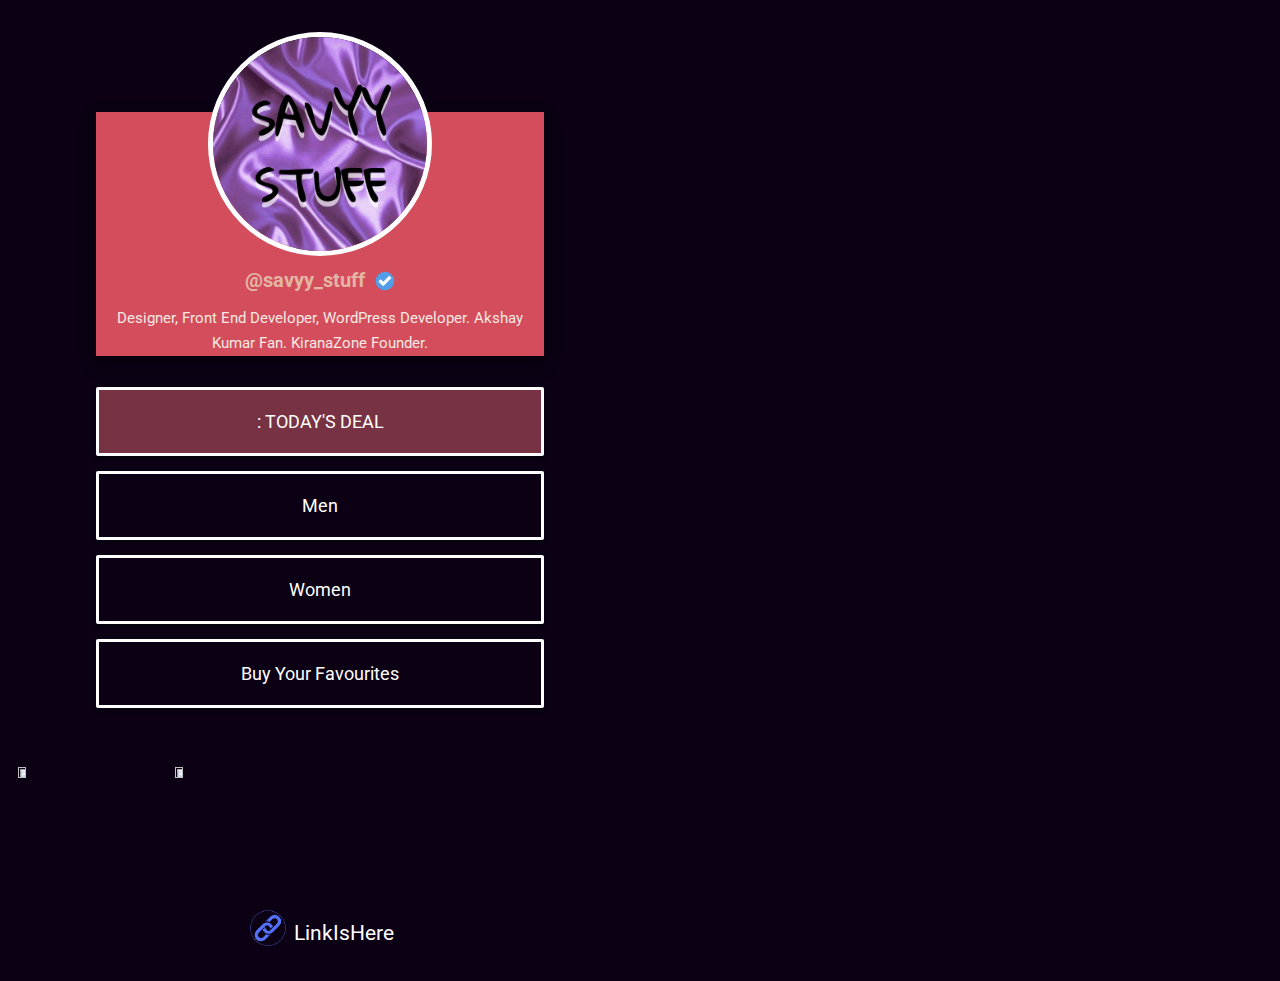
==== @rohan.html @ 6f0d695b "Update @rohan.html" ====
<html>

<head>
    <!--Import Google Icon Font-->
    <link href="https://fonts.googleapis.com/icon?family=Material+Icons" rel="stylesheet">
    <link href='https://fonts.googleapis.com/css?family=Roboto' rel='stylesheet'>
    <link href="css/main.css" rel='stylesheet'>
        <link href="themes/BlackPink.css" rel='stylesheet'>
    <!--Import materialize.css-->
    <link type="text/css" rel="stylesheet" href="vendor/materialize.min.css" media="screen,projection" />
    <link rel="icon" type="image/png" href="logo/logo_rm.png">
    <!--Let browser know website is optimized for mobile-->
    <meta name="viewport" content="width=device-width, initial-scale=1.0" />
</head>

<body>

    <div class="all-content">
    <div class="container">
		
    <div class=" profile-text  profile-card   z-depth-3">
		
	
    <div class="profile"  href="#user">
		
		<img class="profile-image  materialboxed" src="profile/IMG_20200808_134033_805.jpg">
      
</div>
<div class="profile-info">
 <h1 class="user_name">@savyy_stuff</h1><img src='verified.svg' class="verified"> 

 <p class="bio">Designer, Front End Developer, WordPress Developer.  Akshay Kumar Fan.  KiranaZone  Founder.</p>
</div>
 
   
   
</div>
   </div>

    <div class="links container">
        <div class="link card  btn-color-high count_text  wiggle">
            <a href="https://amzn.to/3havdgu">
                <p class="link-text  btn-text ">: TODAY'S DEAL</p>
            </a>
        </div>
        <div class="link card btn-color ">
            <p class="link-text  btn-text">Men</p>
        </div>
        <div class="link card btn-color ">
            <p class="link-text  btn-text">Women </p>
        </div>
        <div class="link card btn-color">
            <p class="link-text  btn-text">Buy Your Favourites</p>
        </div>
      
    </div>

    <div class="social-contain">
       <a href="https://instagram.com/savyy_stuff?igshid=wta0oos6wqh7"> <img class="social-icons" src="https://www.freepnglogos.com/uploads/instagram-logos-png-images-free-download-2.png"/></a>
        <a href="https://t.me/amazonthingss"> <img class="social-icons" src="https://www.freepnglogos.com/uploads/telegram-logo-png-0.png"/></a>
      

    </div>
    
     <div class="social-contain-new">
        <div class="social-icons-new" ></div>
<div class="social-icons-new" ></div>
<div class="social-icons-new" ></div>

    </div>
    
        <footer>
        <div class="footer"> <img class="footer-image" src="logo/logo_rm.png">


            <a href="tejaschaudhari.cf" target="_blank" class="footer-text">LinkIsHere</a>
            </div>
    </footer>

    </div>
    <style>


</style>
    
    <!--JavaScript at end of body for optimized loading-->
    <script src="https://ajax.googleapis.com/ajax/libs/jquery/3.4.0/jquery.min.js"></script>

    <script type="text/javascript" src="vendor/materialize.min.js"></script>
    <script>
        $(document).ready(function () {
            $('.materialboxed').materialbox();
        });

    </script>

</body>

</html>
---- css/main.css ----
.profile-image {

            min-width: 54px;
    min-height: 54px;
    height: auto;
    width: 90px;
    display: inline !important;
    border-radius: 50%;
    width: 100%;
    height: auto;
    border: 5px solid #fff;
    top: -80px;
        }

        .profile {
             height: auto;
    margin-top: 12%;
    width: 50%;
    text-align: center;
    margin: 0 auto;
    left: 0;
    right: 0;

        }

        .user_name {
            font-family: 'Roboto';
           font-size: 20px;
    margin: 0;
    font-weight: bold;
    display: inline-block;
    vertical-align: middle;
    margin: 0 0 15px 0;
        }

        .links {
            text-align: center;

            transition: transform .5s cubic-bezier(.2, 3, .4, 1), -webkit-transform .5s cubic-bezier(.2, 3, .4, 1);
        }

        .link-text {
            font-family: 'Roboto';
            font-size: 1.2rem;

        }

        .link {
            padding: 0px 20px;
          /* border-radius: 800px !important; */  
            border: solid white;
            transition: transform .5s cubic-bezier(.2, 3, .4, 1), -webkit-transform .5s cubic-bezier(.2, 3, .4, 1);
        }

        .link:hover {
            transform: scale(1.025, 1.025);
            transition: transform .5s cubic-bezier(.2, 3, .4, 1), -webkit-transform .5s cubic-bezier(.2, 3, .4, 1);
        }

        .footer {
            font-family: 'Roboto';
            font-size: 1.4rem;
            text-align: center;
            margin-top: 5%;
            margin-bottom: 5%;
        }

        .footer-text {

            color: black !important;
        }

        .footer-image {
            height: auto;
            width: 43px;
            margin-bottom: -10px;
        }

        body {
      
            background-attachment: fixed;
            background-position: center;
        }
        

		
        
.social-icons{
    width: 12%;
    height: auto;
    padding: 5px;
    margin: 5px;
    margin-right: 10%;
    margin-left: 2%;
    margin-top: 6%;
}




  
         .animated {

            background-repeat: no-repeat;
            background-position: left top; 
            padding-top:95px;
            margin-bottom:60px;
        
         }
         
         @-webkit-keyframes wiggle { 
            0% { -webkit-transform: skewX(9deg); }
            10% { -webkit-transform: skewX(-8deg); }
            20% { -webkit-transform: skewX(7deg); }
            30% { -webkit-transform: skewX(-6deg); }
            40% { -webkit-transform: skewX(5deg); } 
            50% { -webkit-transform: skewX(-4deg); } 
            60% { -webkit-transform: skewX(3deg); }
            70% { -webkit-transform: skewX(-2deg); } 
            80% { -webkit-transform: skewX(1deg); } 
            90% { -webkit-transform: skewX(0deg); }
            100% { -webkit-transform: skewX(0deg); } 
         }
         
         @keyframes wiggle { 
            0% { transform: skewX(9deg); } 
            10% { transform: skewX(-8deg); } 
            20% { transform: skewX(7deg); } 
            30% { transform: skewX(-6deg); } 
            40% { transform: skewX(5deg); } 
            50% { transform: skewX(-4deg); } 
            60% { transform: skewX(3deg); } 
            70% { transform: skewX(-2deg); } 
            80% { transform: skewX(1deg); } 
            90% { transform: skewX(0deg); } 
            100% { transform: skewX(0deg); } 
         }
         
         .wiggle { 
            -webkit-animation-name: wiggle;
            animation-name: wiggle; 
            -webkit-animation-timing-function: ease-in;
            animation-timing-function: ease-in; 
         }
         
         .count_text.wiggle { 
            -webkit-animation-duration: 1s; 
            animation-duration: 1s;
         }

        /* Animation  */

        .count_text {

              -webkit-animation-iteration-count: infinite;
      -webkit-animation-timing-function: linear;
      
    -webkit-animation-duration: 1s; 
            animation-duration: 1s; 
            -webkit-animation-fill-mode: both;
            animation-fill-mode: both; 
        }

     
    
    /*new*/
    
    .profile-card{
		

    margin-bottom: 7%;
    margin-top: 25%;
		
		}
   .bio{
	   text-align: center;
	       font-size: 15px;
    line-height: 25px;
    margin: 0;
    padding: 0 20px;

	   }
	   
	   .profile-info{
		    margin-top: -67px !important;

		       width: 100%;
    margin: 0;
    display: block;

    text-align: center;
		   }
		   .verified{
			       width: 20px;
    margin-left: 10px;
			   }
			   
			   .all-content{
				   max-width:640px;
				   }
---- themes/BlackPink.css ----
body{
 
     background: #0B0014;
 }
 
 	      .profile-card{
    background-color: #D44D5C;
		}
  .profile-info{
       color: #F5E9E2;
		   }
		   
	
		.user_name{
    color: #E3B5A4;
		}
	
		.btn-color {
		    background-color: Transparent!important;
		}
	
		.btn-color-high{
	
	    background-color: #773344 !important;
	
	    }

				
		
		.btn-text:hover{
		   color: #0B0014 !important;
		}
		
		.btn-color:hover{
		    background-color: white !important;
		    
		 
		}
		
		.btn-text{
		color:white;
		}
		
		
		.footer-text{
		color:white !important;
		}
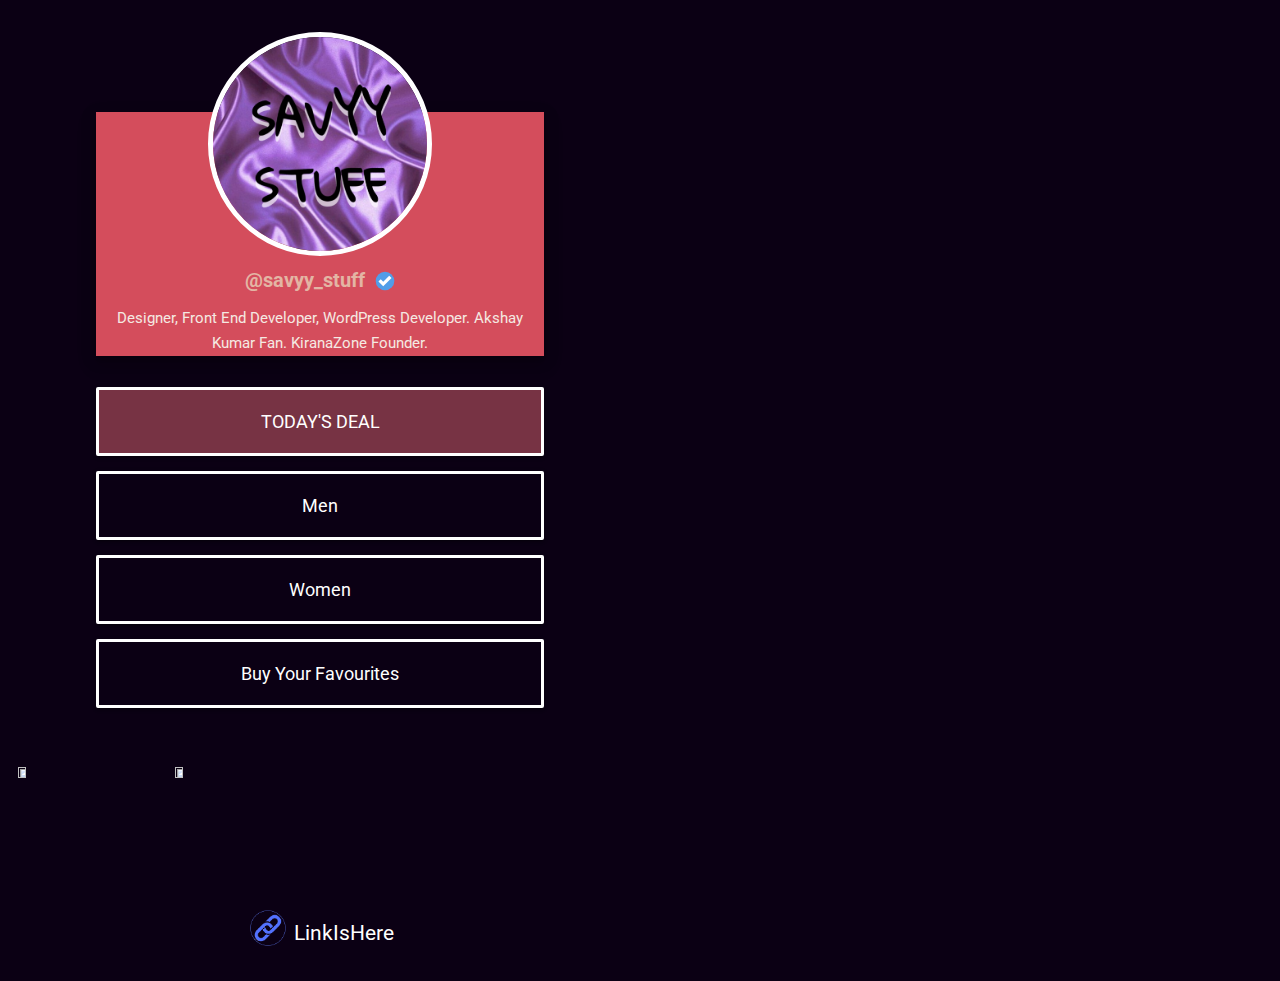
==== commit 0186085b: "Update @rohan.html" ====
--- a/@rohan.html
+++ b/@rohan.html
@@ -40,7 +40,7 @@
     <div class="links container">
         <div class="link card  btn-color-high count_text  wiggle">
             <a href="https://amzn.to/3havdgu">
-                <p class="link-text  btn-text ">: TODAY'S DEAL</p>
+                <p class="link-text  btn-text "> TODAY'S DEAL</p>
             </a>
         </div>
         <div class="link card btn-color ">
@@ -73,7 +73,7 @@
         <div class="footer"> <img class="footer-image" src="logo/logo_rm.png">
 
 
-            <a href="tejaschaudhari.cf" target="_blank" class="footer-text">LinkIsHere</a>
+            <a href="https://tejaschaudhari.cf/" target="_blank" class="footer-text">LinkIsHere</a>
             </div>
     </footer>
 
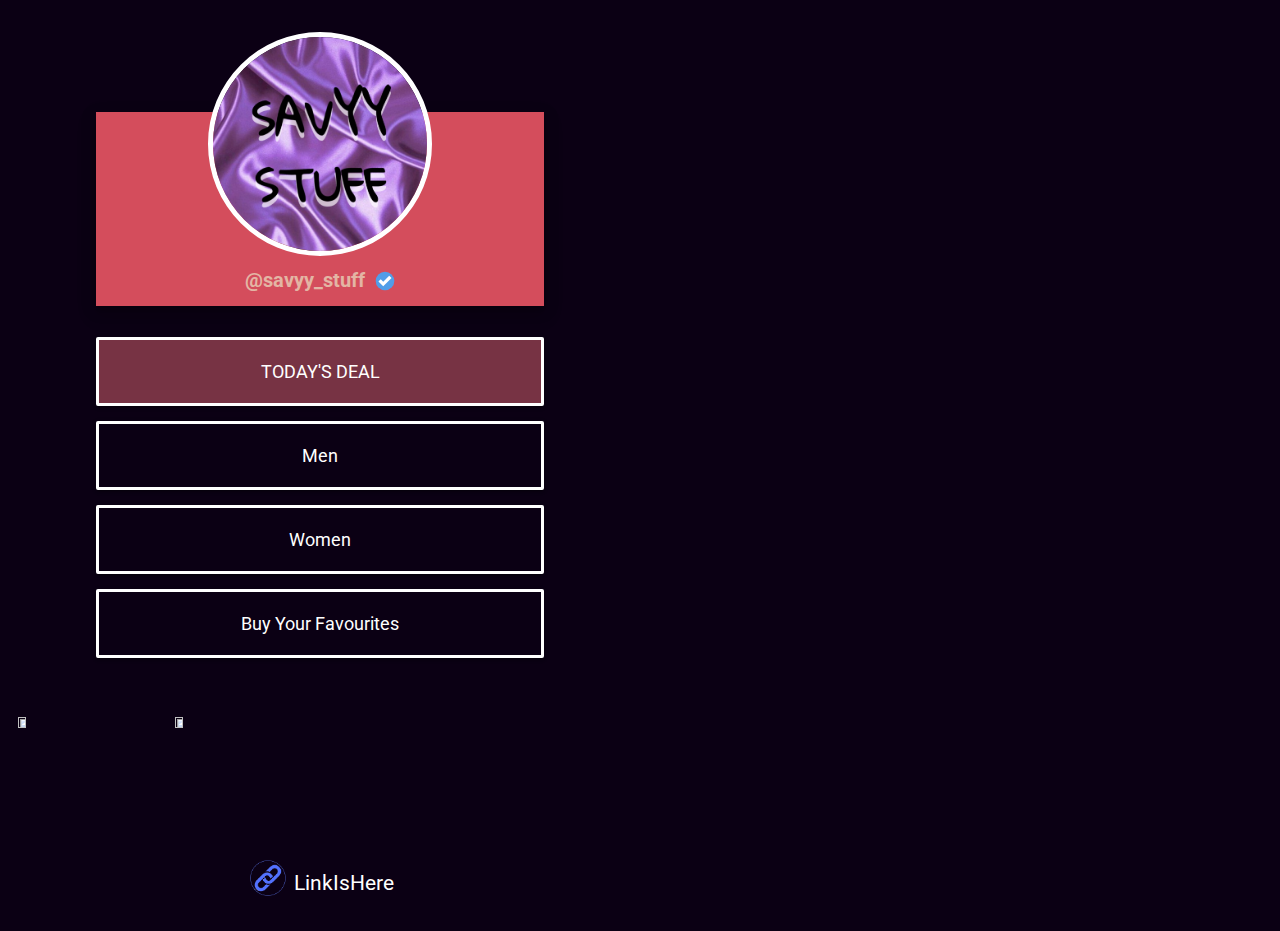
==== commit ae95d078: "Update @rohan.html" ====
--- a/@rohan.html
+++ b/@rohan.html
@@ -28,8 +28,9 @@
 </div>
 <div class="profile-info">
  <h1 class="user_name">@savyy_stuff</h1><img src='verified.svg' class="verified"> 
-
+<!--  
  <p class="bio">Designer, Front End Developer, WordPress Developer.  Akshay Kumar Fan.  KiranaZone  Founder.</p>
+-->
 </div>
  
    
@@ -44,13 +45,13 @@
             </a>
         </div>
         <div class="link card btn-color ">
-            <p class="link-text  btn-text">Men</p>
+		<a href="https://amzn.to/3h20iml">   <p class="link-text  btn-text">Men</p></a>
         </div>
         <div class="link card btn-color ">
-            <p class="link-text  btn-text">Women </p>
+		<a href="https://amzn.to/320WtaJ">    <p class="link-text  btn-text">Women </p></a>
         </div>
         <div class="link card btn-color">
-            <p class="link-text  btn-text">Buy Your Favourites</p>
+         <a href="https://amzn.to/2EdqY5b">     <p class="link-text  btn-text">Buy Your Favourites</p></a>
         </div>
       
     </div>
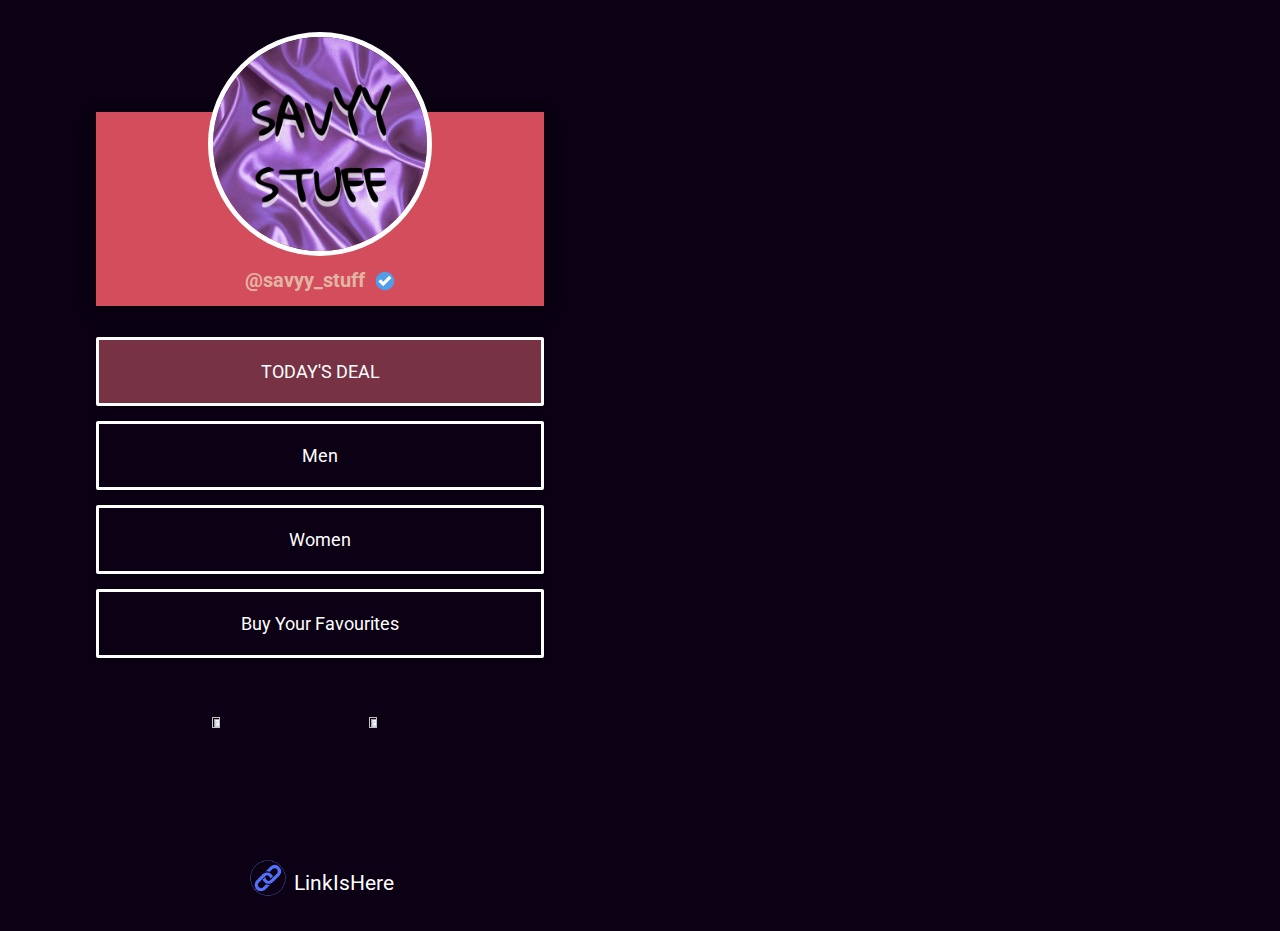
==== commit 17fe245f: "Update @rohan.html" ====
--- a/@rohan.html
+++ b/@rohan.html
@@ -14,7 +14,12 @@
 </head>
 
 <body>
-
+<style>
+.social-contain{
+text-align: center;
+}
+	</style>
+	
     <div class="all-content">
     <div class="container">
 		
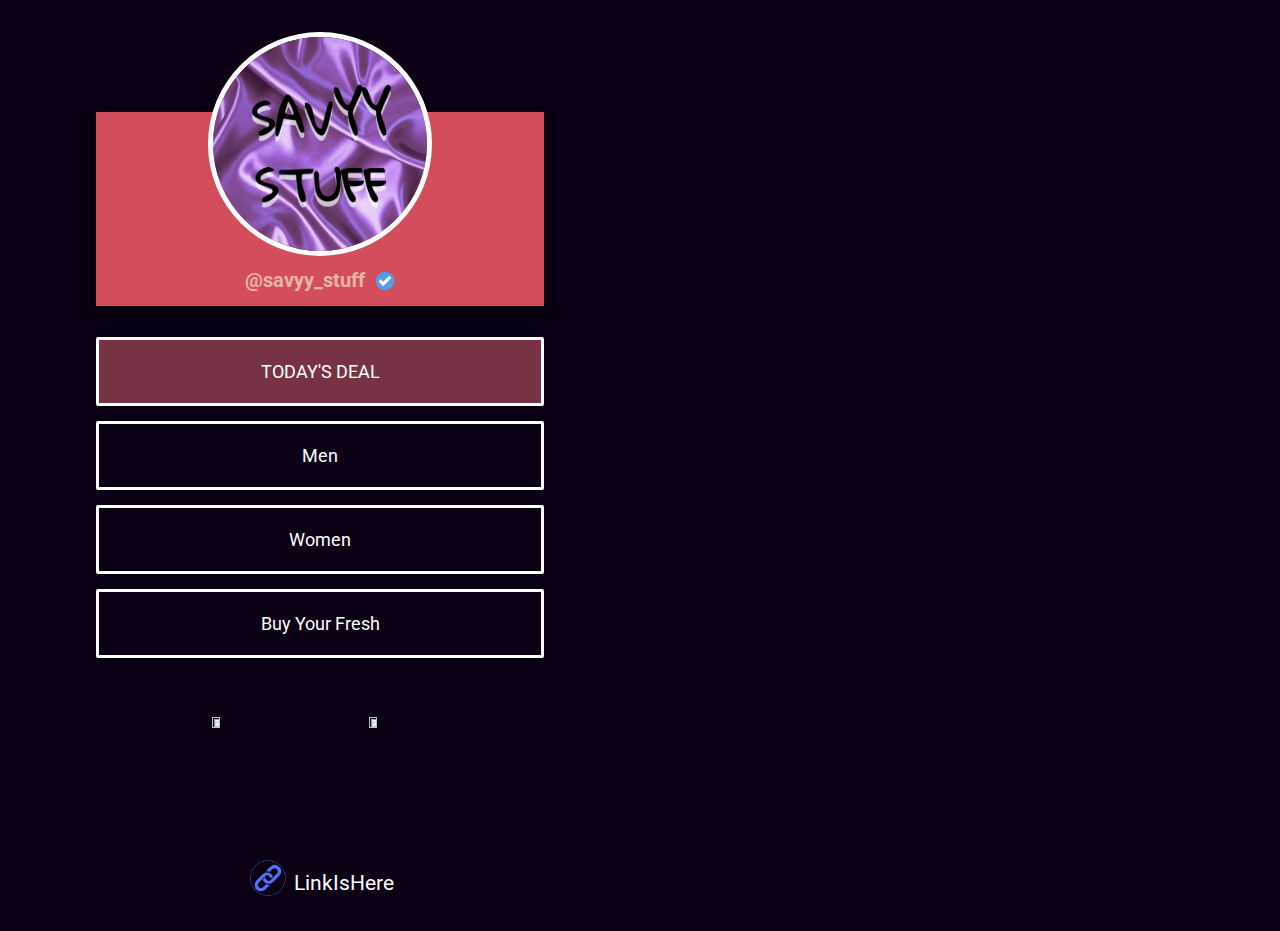
==== commit 5c0e706d: "Update @rohan.html" ====
--- a/@rohan.html
+++ b/@rohan.html
@@ -56,7 +56,7 @@
 		<a href="https://amzn.to/320WtaJ">    <p class="link-text  btn-text">Women </p></a>
         </div>
         <div class="link card btn-color">
-         <a href="https://amzn.to/2EdqY5b">     <p class="link-text  btn-text">Buy Your Favourites</p></a>
+         <a href="https://amzn.to/2EdqY5b">     <p class="link-text  btn-text">Buy Your Fresh</p></a>
         </div>
       
     </div>
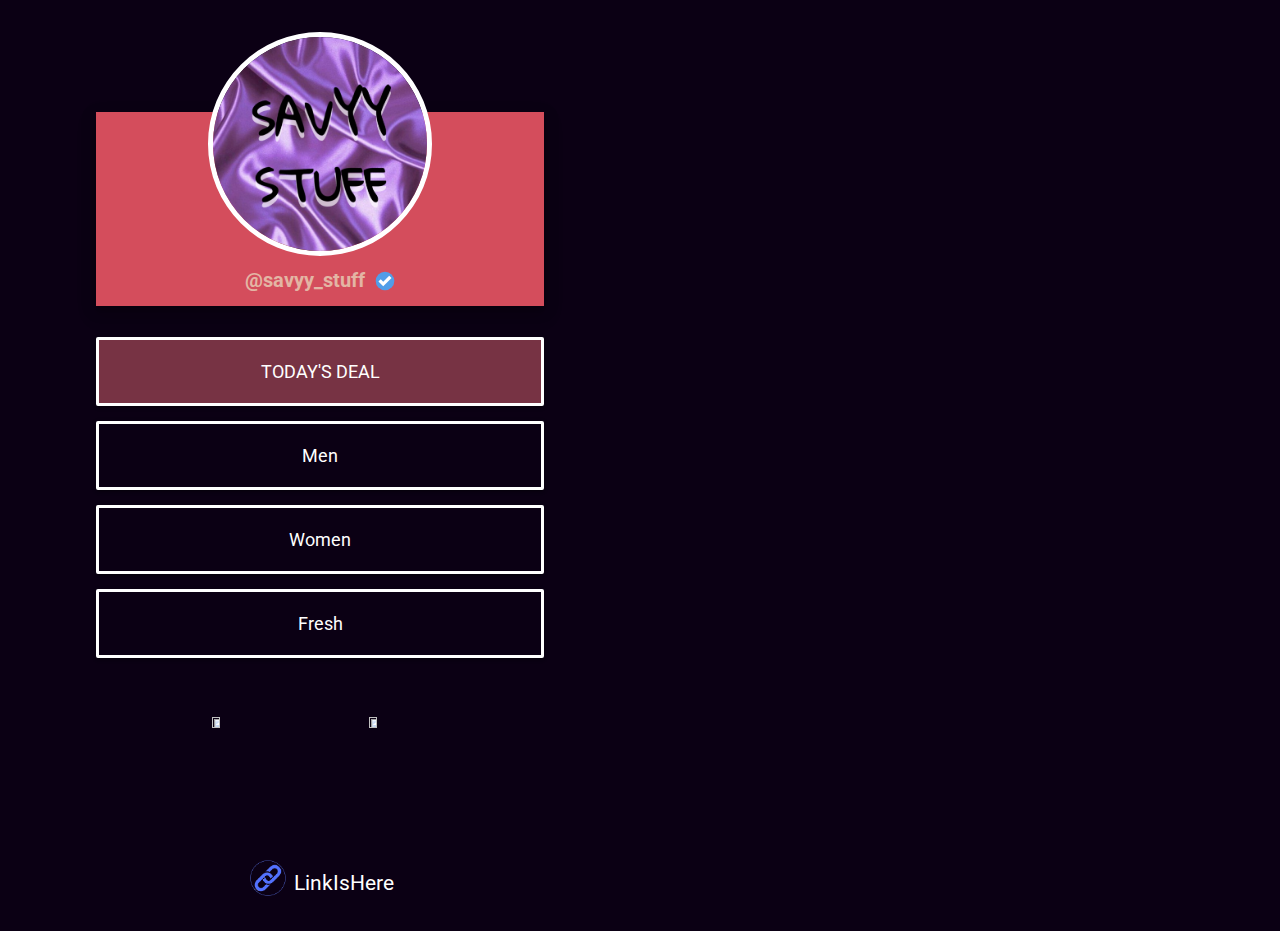
==== commit 57c88b7b: "Update @rohan.html" ====
--- a/@rohan.html
+++ b/@rohan.html
@@ -56,7 +56,7 @@
 		<a href="https://amzn.to/320WtaJ">    <p class="link-text  btn-text">Women </p></a>
         </div>
         <div class="link card btn-color">
-         <a href="https://amzn.to/2EdqY5b">     <p class="link-text  btn-text">Buy Your Fresh</p></a>
+         <a href="https://amzn.to/2EdqY5b">     <p class="link-text  btn-text">Fresh</p></a>
         </div>
       
     </div>
